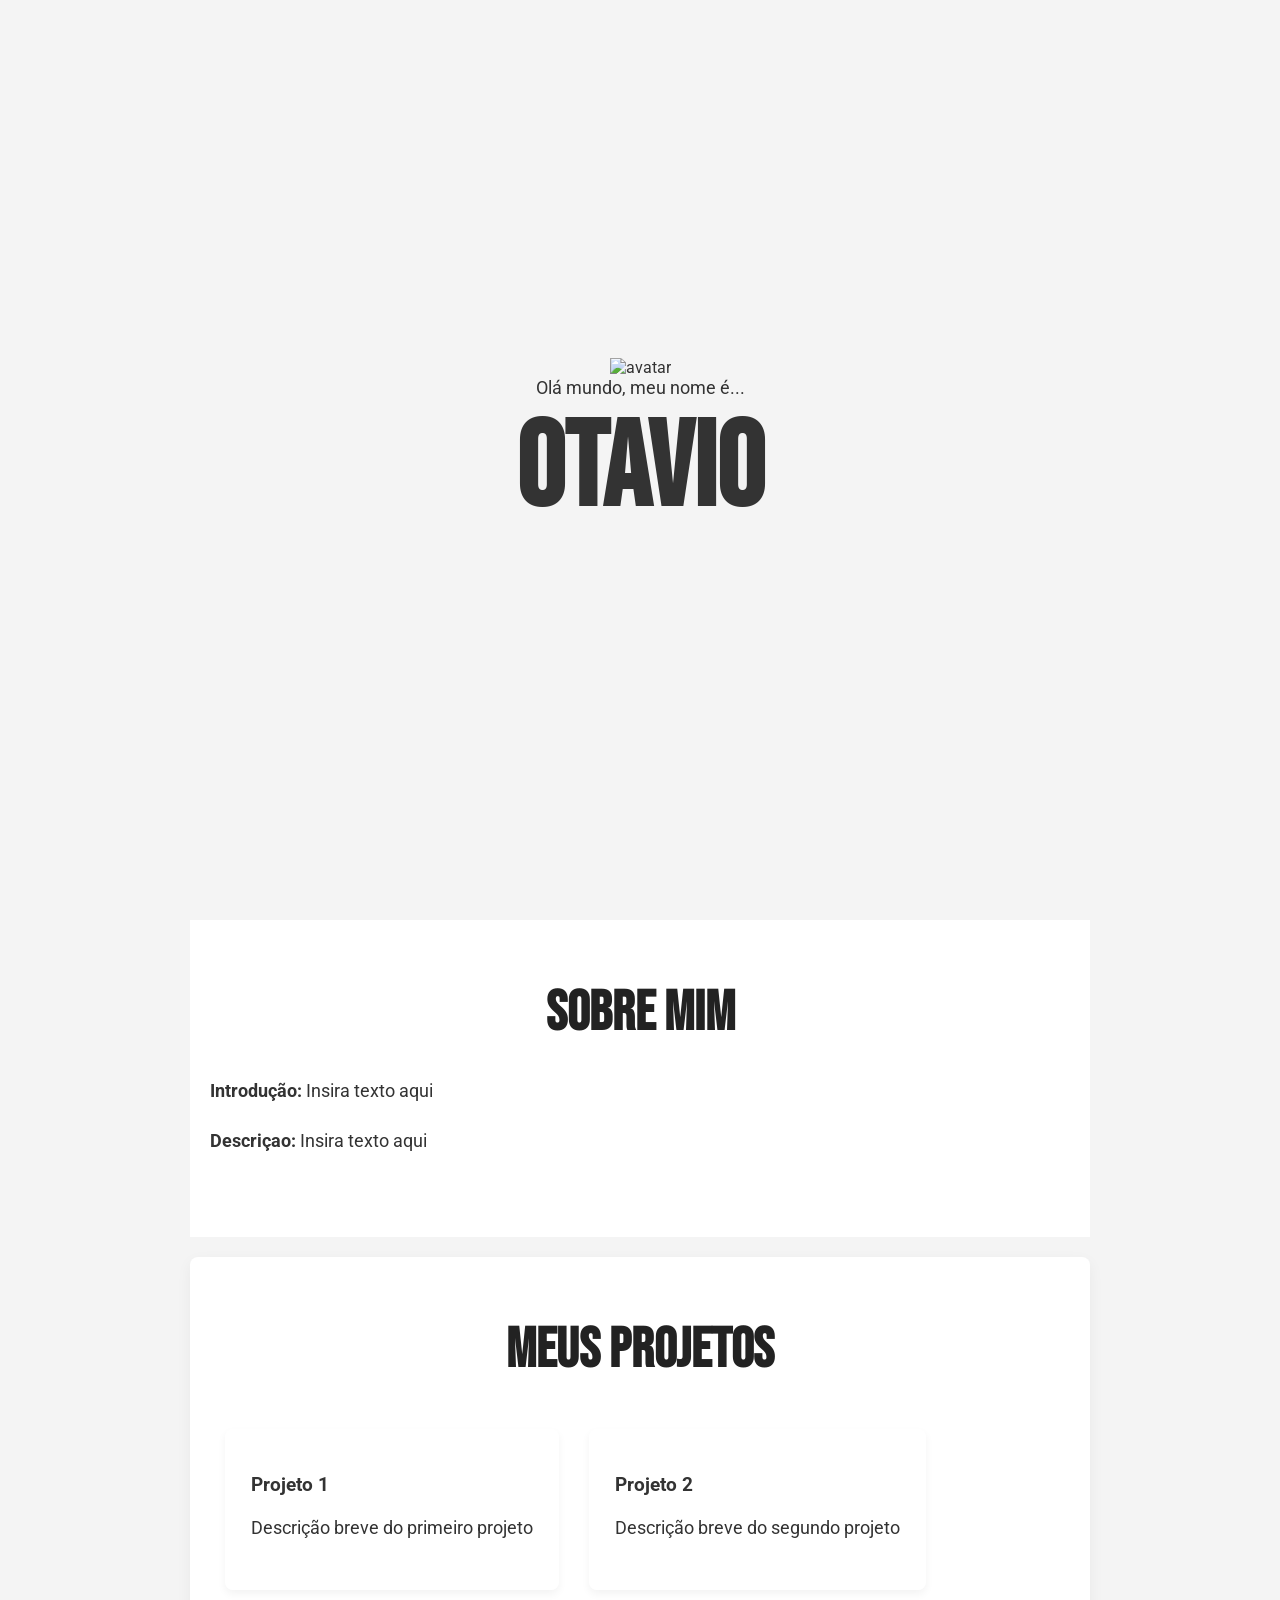
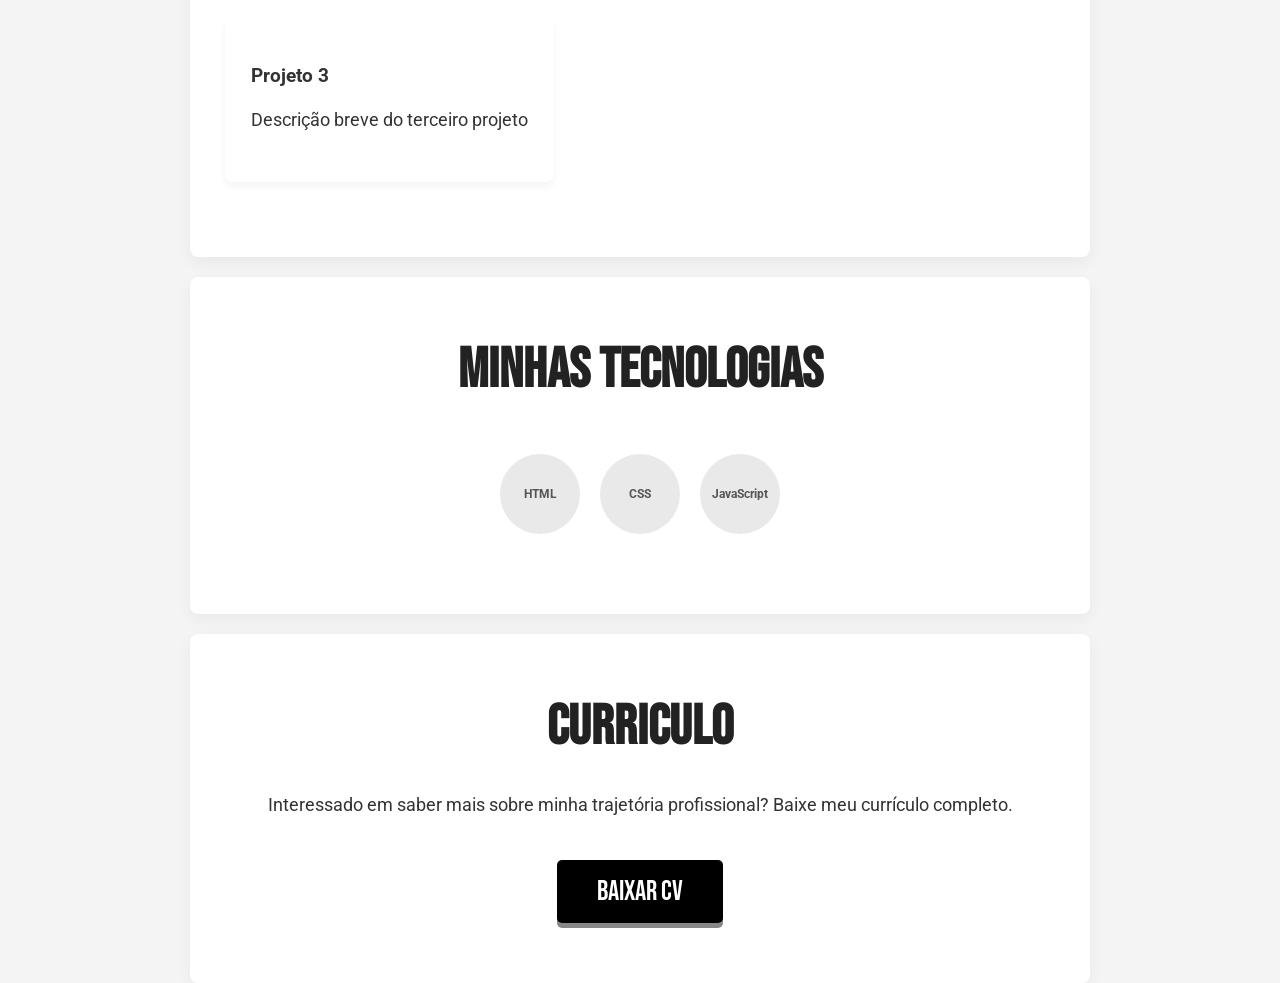
==== src/index.html @ a55f8177 "FINALMENTE coloquei no git" ====
<!DOCTYPE html>
<html lang="pt">
<head>
    <meta charset="UTF-8">
    <meta name="viewport" content="width=device-width, initial-scale=1.0">
    <title>Portifólio</title>
    <link rel="stylesheet" href="styles.css">
</head>
<body>
    <header id="hero-wrapper">
        <div class="carta-circular">
            <img src="https://placehold.co/240x240" alt="avatar">
        </div>
        <p>Olá mundo, meu nome é...</p>
        <h1>otavio</h1>
    </header>

    <main>
        <section class="content-section" id="sobre-mim">
            <h2>Sobre mim</h2>
            <p>
                <strong>Introdução:</strong> Insira texto aqui
            </p>
            <p>
                <strong>Descriçao:</strong> Insira texto aqui
            </p>
        </section>

        <section class="content-section" id="projetos">
            <h2>meus projetos</h2>
                <div class="project-grid">
                    

                </div>
        </section>
        
        <section class="content-section" id="tecnologias">
            <h2>Minhas tecnologias</h2>
            <div class="tech-icons">
                <div class="tech-icon">HTML</div>
                <div class="tech-icon">CSS</div>
                <div class="tech-icon">JavaScript</div>
            </div>
        </section>

        <section class="content-section" id="curriculo">
            <h2>Curriculo</h2>
            <p style="text-align: center;"> Interessado em saber mais sobre minha trajetória profissional? Baixe meu currículo completo.</p>
            
            <div class="cv-button-container">
                <a href="#" class="cv-button" download>Baixar CV</a>
            </div>
        </section>
    </main>
    <script src="script.js"></script>
</body>
</html>
---- src/styles.css ----
@import url('https://fonts.googleapis.com/css2?family=Bebas+Neue&display=swap');
@import url('https://fonts.googleapis.com/css2?family=Roboto:wght@400;700&display=swap');

* {
    box-sizing: border-box;
}

body {
    margin: 0;
    font-family: 'Roboto', sans-serif;
    background-color: #f4f4f4;
    color: #333;
    padding: 0 20px;
}

#hero-wrapper {
    display: flex;
    flex-direction: column;
    justify-content: center;
    align-items: center;
    min-height: 100vh;
}

#hero-wrapper p {
    margin: 0;
    font-size: large;
}

#hero-wrapper h1 {
    font-size: 120px;
    font-family: "Bebas Neue", sans-serif;
    margin: 0;
}

#hero-wrapper img {
    width: 240px;
    height: 240px;
}

main {
    width: 100%;
    padding-top: 20px;
}

.content-section {
    padding: 60px 20px;
    max-width: 900px;
    margin: 0 auto;
    background-color: #ffffff;
}

.content-section + .content-section {
    margin-top: 20px;
    border-radius: 8px;
    box-shadow: 0 5px 15px rgba(0, 0, 0, 0.05);
}

.content-section h2 {
    font-family: "Bebas Neue", sans-serif;
    font-size: 56px;
    text-align: center;
    margin-top: 0;
    margin-bottom: 30px;
    color: #222;
}

.content-section p {
    font-size: 1.1rem;
    line-height: 1.7;
    margin-bottom: 20px;
}

.tech-icons {
    display: flex;
    flex-wrap: wrap;
    justify-content: center;
    gap: 20px;
    padding: 20px 0;
}

.tech-icon {
    width: 80px;
    height: 80px;
    background-color: #e9e9e9;
    border-radius: 50%;
    display: flex;
    justify-content: center;
    align-items: center;
    font-size: 12px;
    color: #555;
    font-weight: 700;
}

.cv-button-container {
    text-align: center;
    margin-top: 40px;
}

.cv-button {
    display: inline-block;
    padding: 15px 40px;
    background-color: black;
    color: white;
    text-decoration: none;
    font-family: "Bebas Neue", sans-serif;
    font-size: 28px;
    border-radius: 5px;
    transition: background-color 0.3s, transform 0.3s;
    box-shadow: 0px 5px 0px #888;
}

.cv-button:hover {
    background-color: #333;
    transform: translateY(-10px);
    box-shadow: 0px 7px 0px #888;
}

.project-card{
    text-decoration: none;
    color: inherit;
    display: inline-block;
    border: 1px solid #ffffff;
    border-radius: 8px;
    padding: 25px;
    margin: 15px;
    box-shadow: 0 4px 8px rgba(0, 0, 0, 0.05);
    transition: transform 0.3s ease, box-shadow 0.3s ease;
}

.project-card:hover{
    transform: translateY(-5px);
    box-shadow: 0 6px 12px rgba(0, 0, 0, 0.1);
}
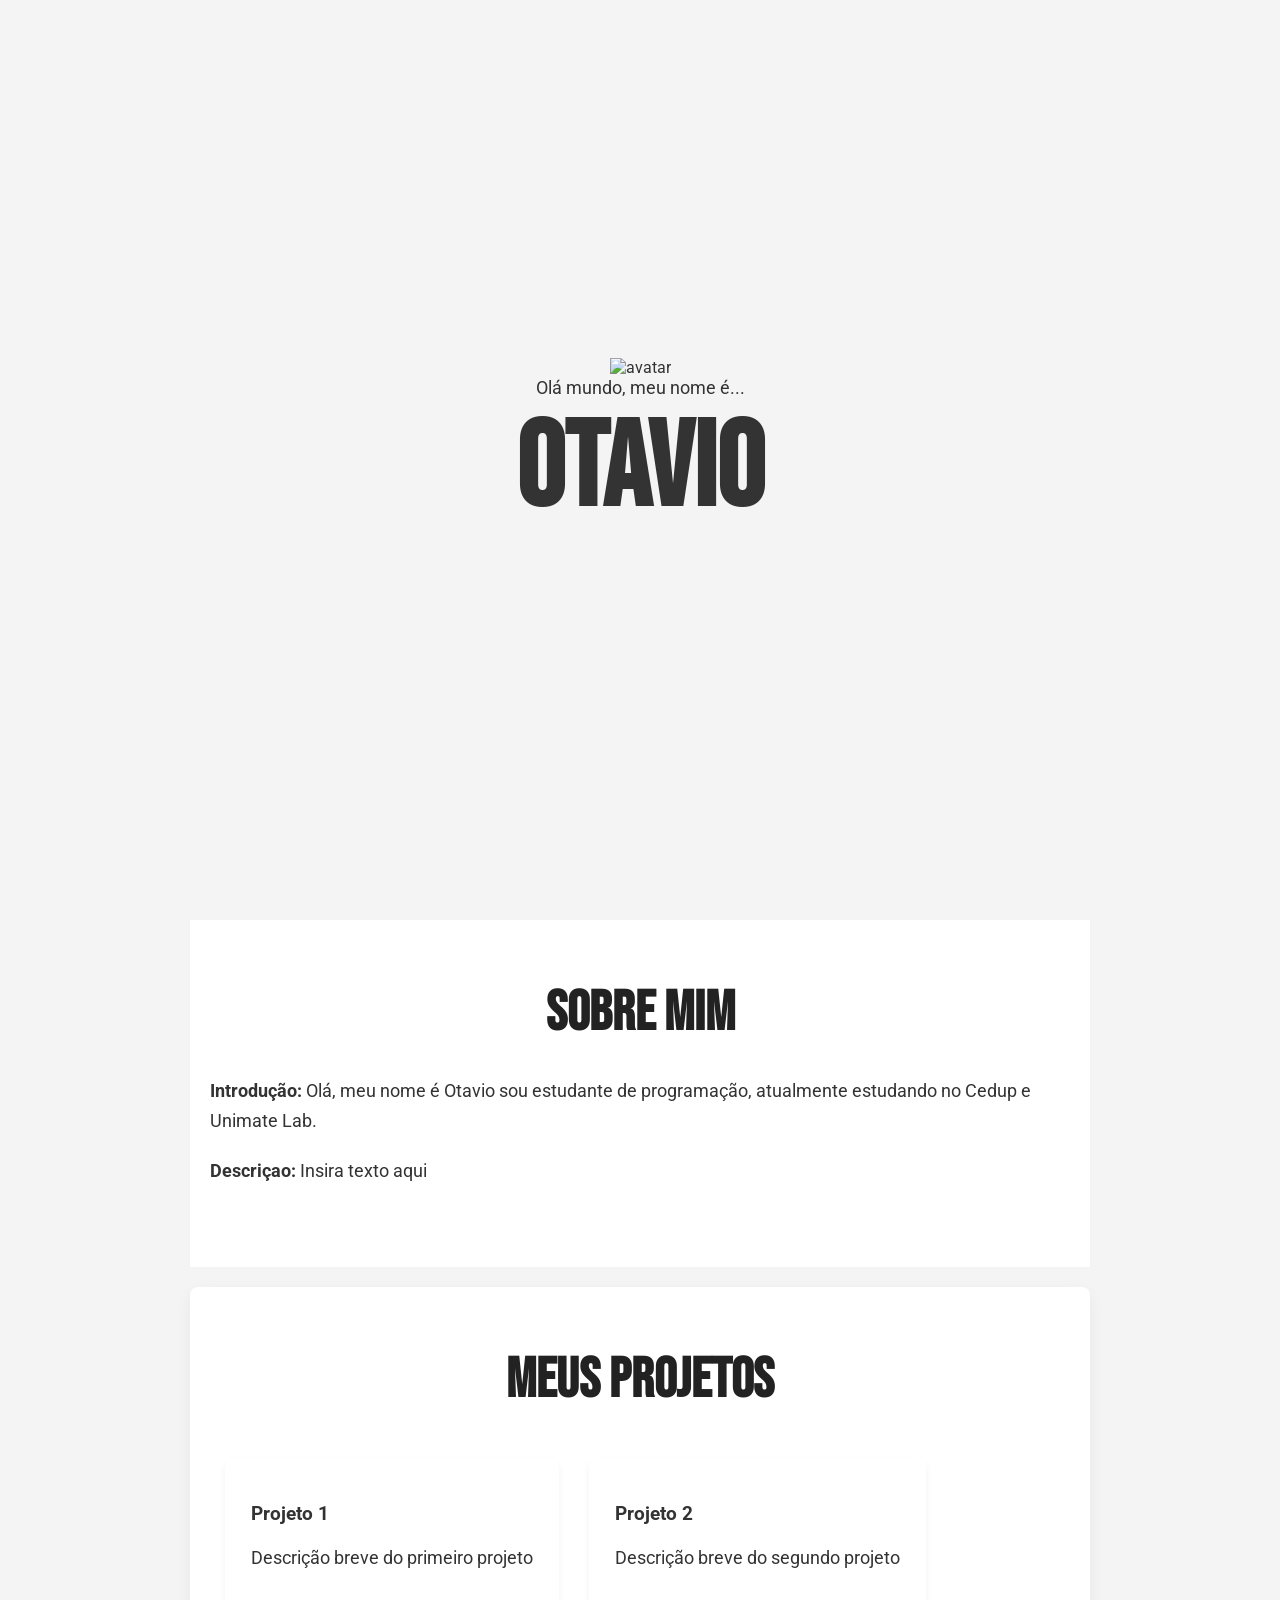
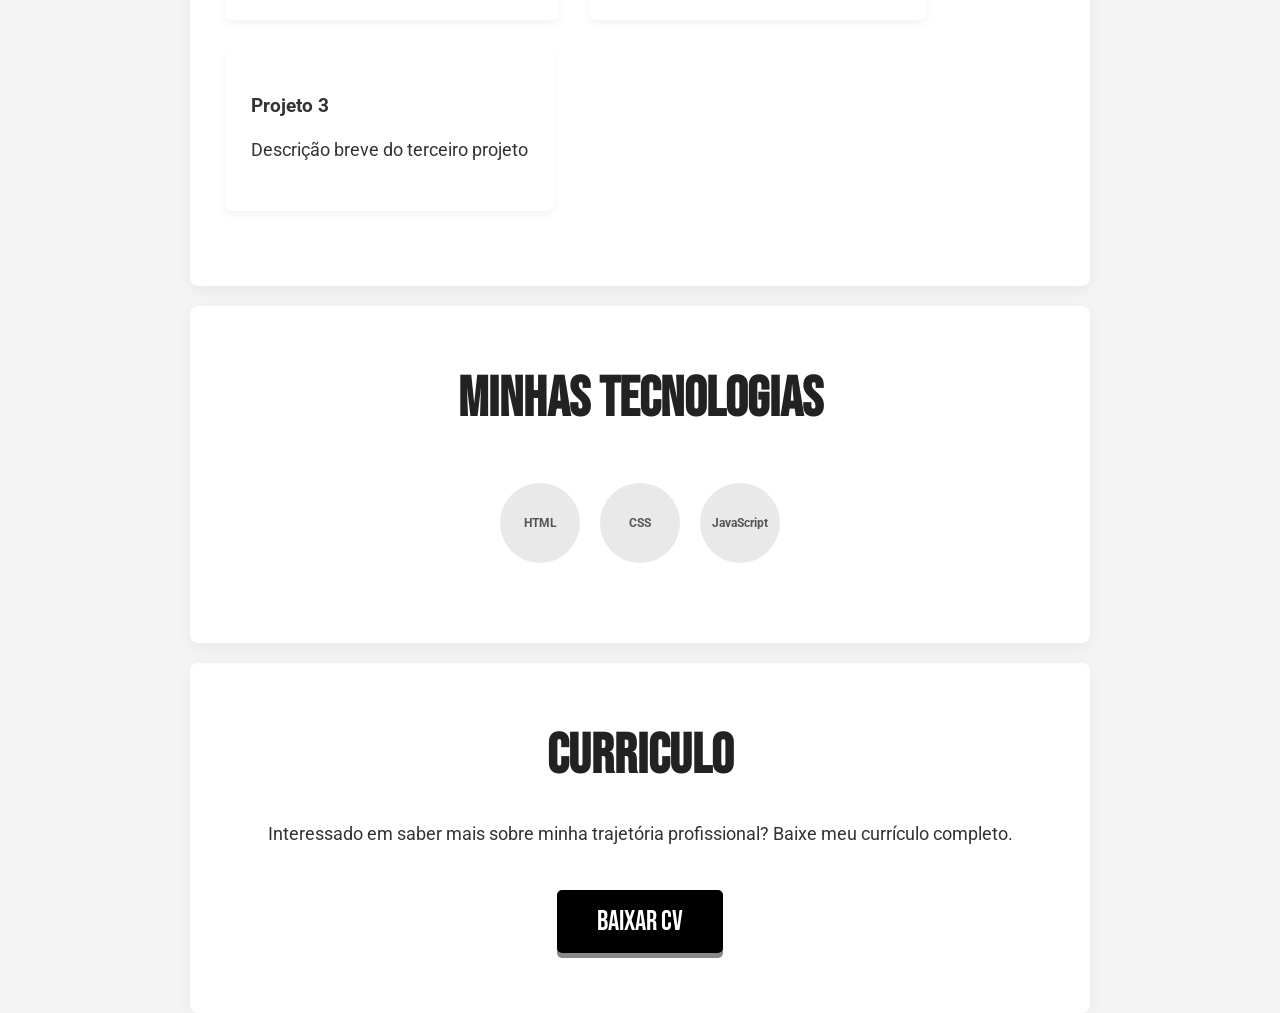
==== commit 7f2e46be: "tenho q terminar isso rapido" ====
--- a/src/index.html
+++ b/src/index.html
@@ -19,7 +19,7 @@
         <section class="content-section" id="sobre-mim">
             <h2>Sobre mim</h2>
             <p>
-                <strong>Introdução:</strong> Insira texto aqui
+                <strong>Introdução:</strong> Olá, meu nome é Otavio sou estudante de programação, atualmente estudando no Cedup e Unimate Lab.
             </p>
             <p>
                 <strong>Descriçao:</strong> Insira texto aqui
@@ -29,8 +29,6 @@
         <section class="content-section" id="projetos">
             <h2>meus projetos</h2>
                 <div class="project-grid">
-                    
-
                 </div>
         </section>
         
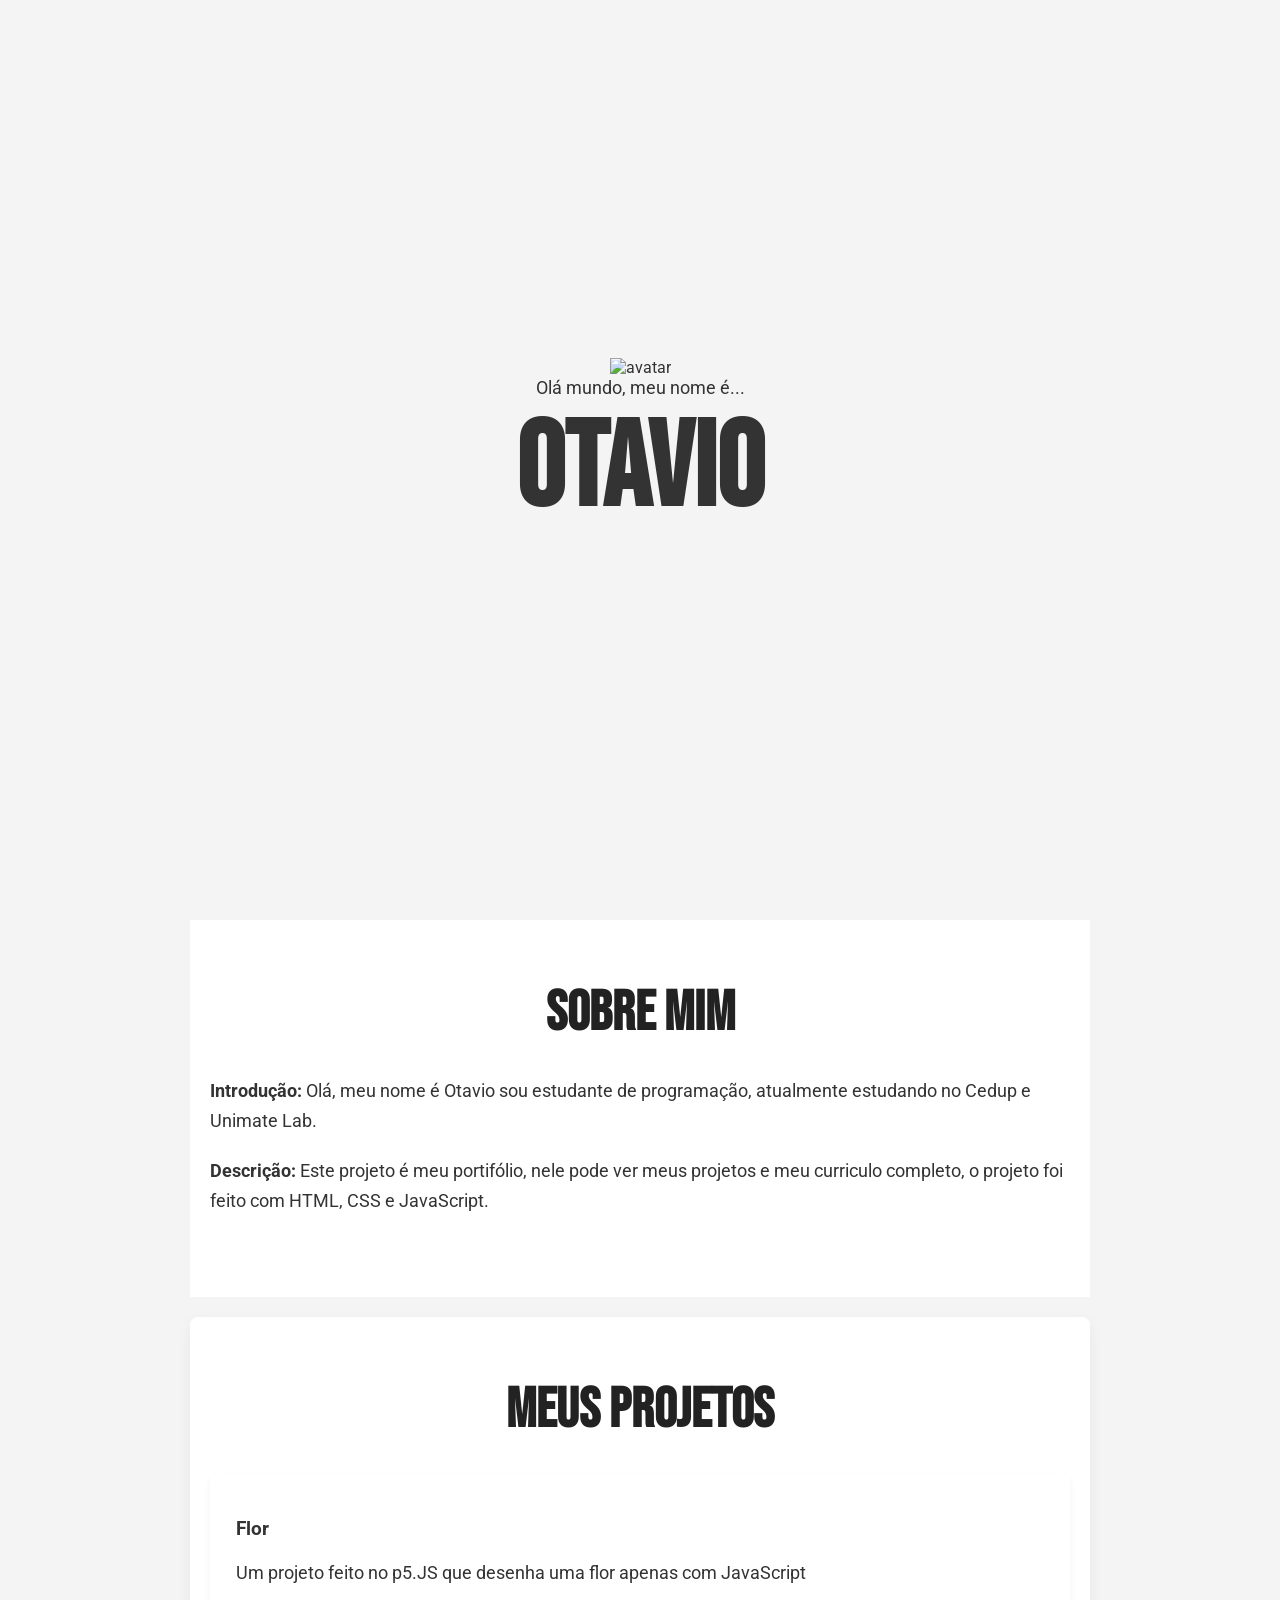
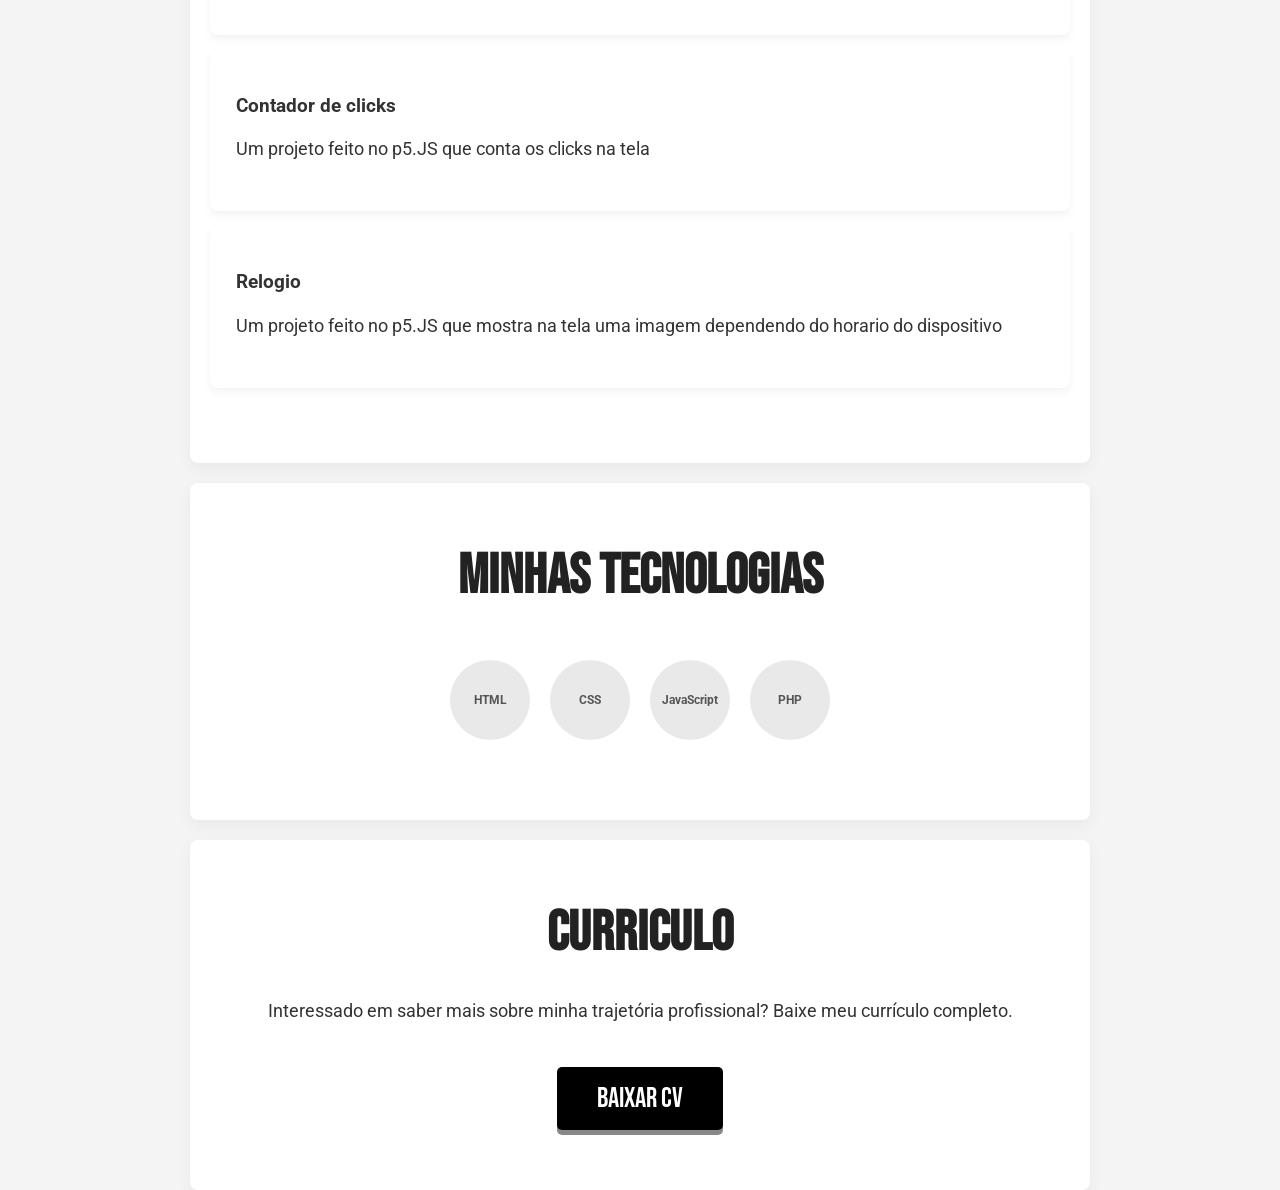
==== commit fd7b6f6d: "atualização semi final falta so imagem e retoques" ====
--- a/src/index.html
+++ b/src/index.html
@@ -19,10 +19,10 @@
         <section class="content-section" id="sobre-mim">
             <h2>Sobre mim</h2>
             <p>
-                <strong>Introdução:</strong> Olá, meu nome é Otavio sou estudante de programação, atualmente estudando no Cedup e Unimate Lab.
+                <strong>Introdução:</strong> Olá, meu nome é Otavio sou estudante de programação, atualmente estudando no Cedup e Unimate Lab. 
             </p>
             <p>
-                <strong>Descriçao:</strong> Insira texto aqui
+                <strong>Descrição:</strong> Este projeto é meu portifólio, nele pode ver meus projetos e meu curriculo completo, o projeto foi feito com HTML, CSS e JavaScript.
             </p>
         </section>
 
@@ -38,6 +38,7 @@
                 <div class="tech-icon">HTML</div>
                 <div class="tech-icon">CSS</div>
                 <div class="tech-icon">JavaScript</div>
+                <div class="tech-icon">PHP</div>
             </div>
         </section>
 
--- a/src/styles.css
+++ b/src/styles.css
@@ -121,8 +121,9 @@
     display: inline-block;
     border: 1px solid #ffffff;
     border-radius: 8px;
+    margin-bottom: 15px;
     padding: 25px;
-    margin: 15px;
+    width: 100%;
     box-shadow: 0 4px 8px rgba(0, 0, 0, 0.05);
     transition: transform 0.3s ease, box-shadow 0.3s ease;
 }
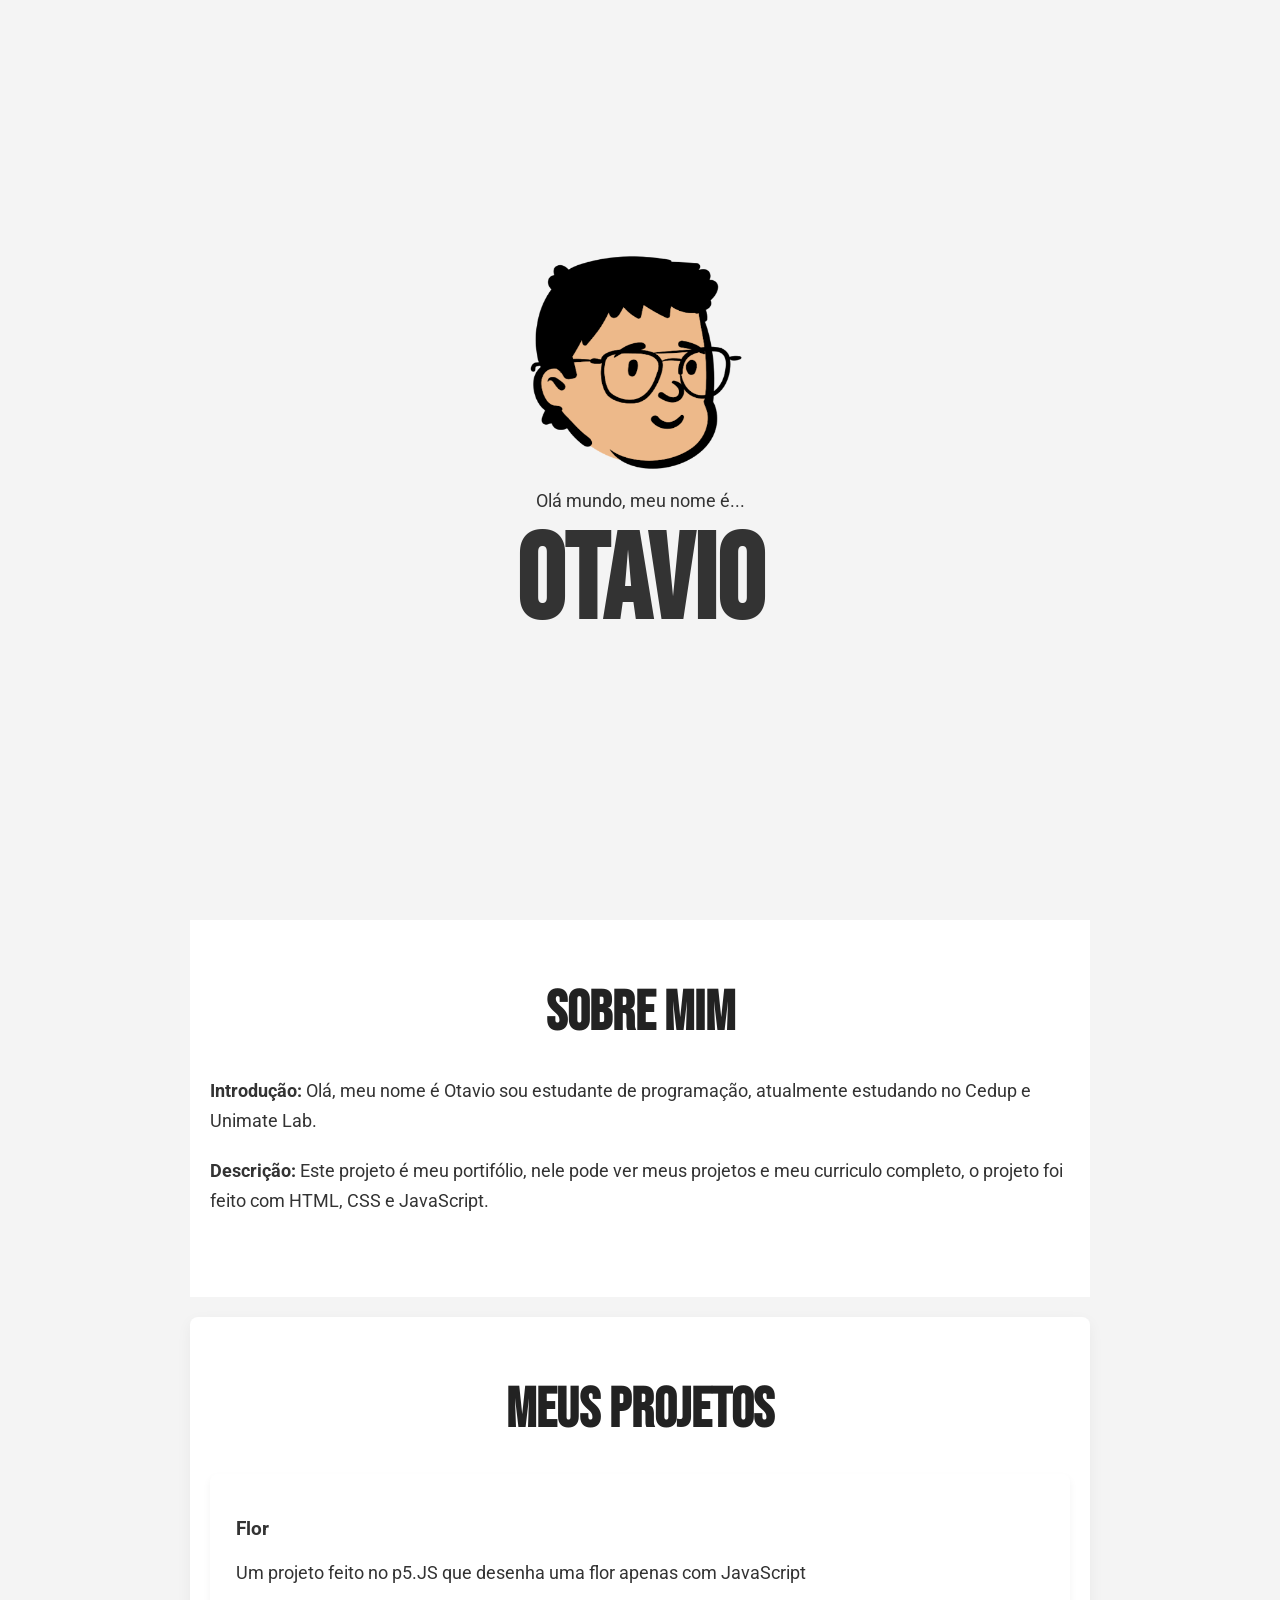
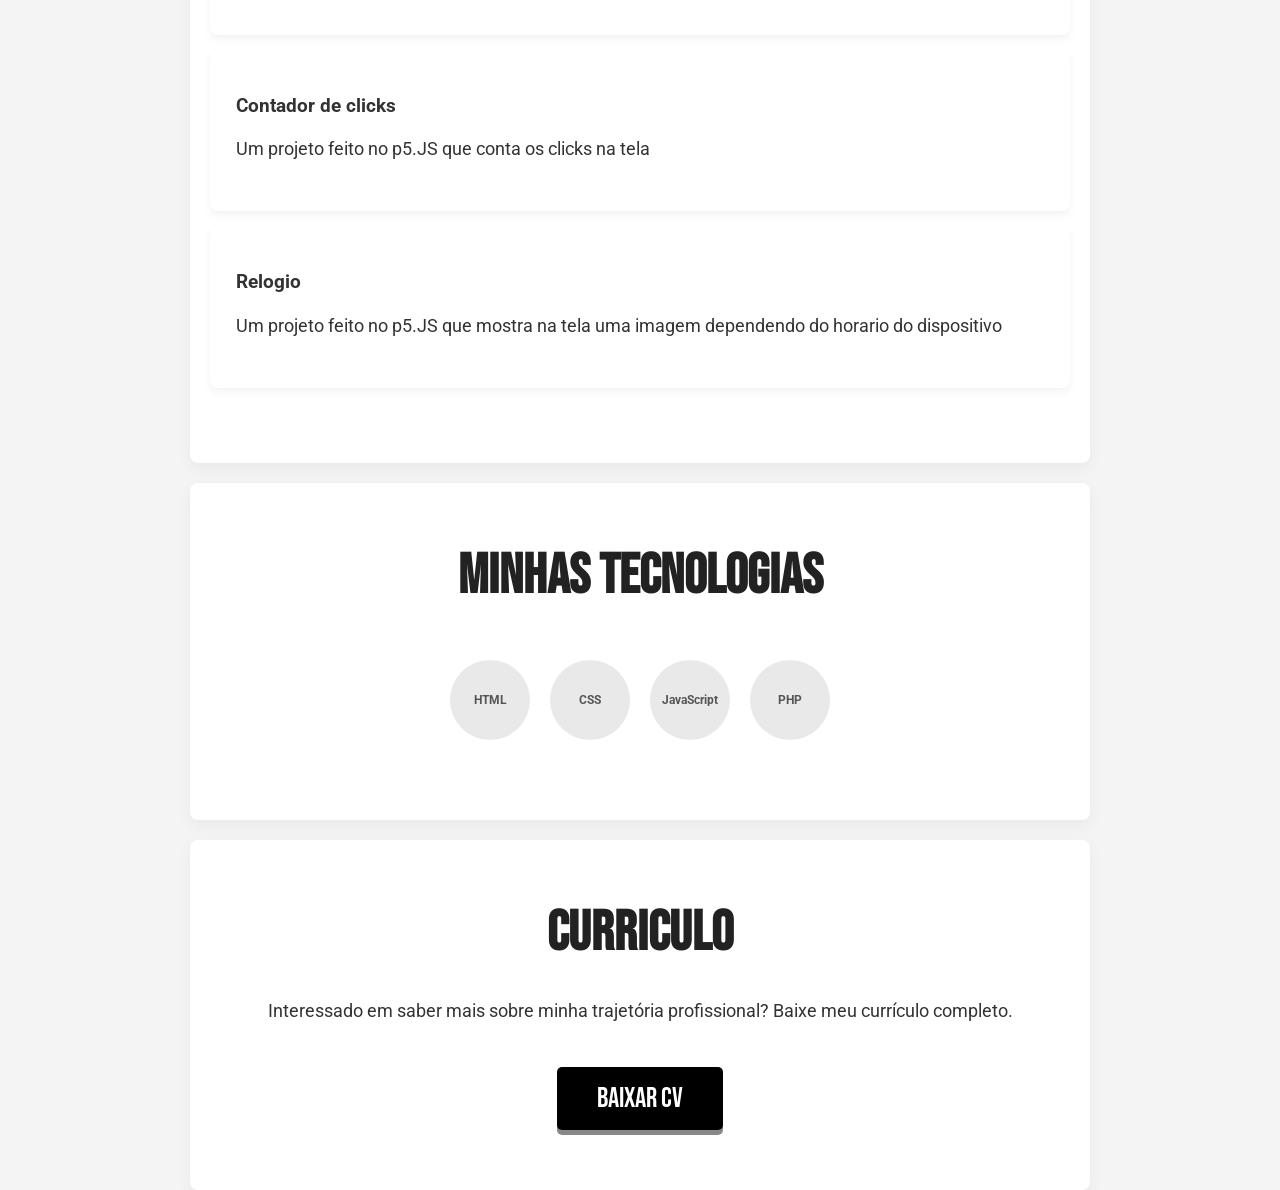
==== commit 22c377e0: "basicamente terminado ai sim" ====
--- a/src/index.html
+++ b/src/index.html
@@ -9,7 +9,7 @@
 <body>
     <header id="hero-wrapper">
         <div class="carta-circular">
-            <img src="https://placehold.co/240x240" alt="avatar">
+            <img src="img/Open Peeps - Avatar.png" alt="avatar">
         </div>
         <p>Olá mundo, meu nome é...</p>
         <h1>otavio</h1>
